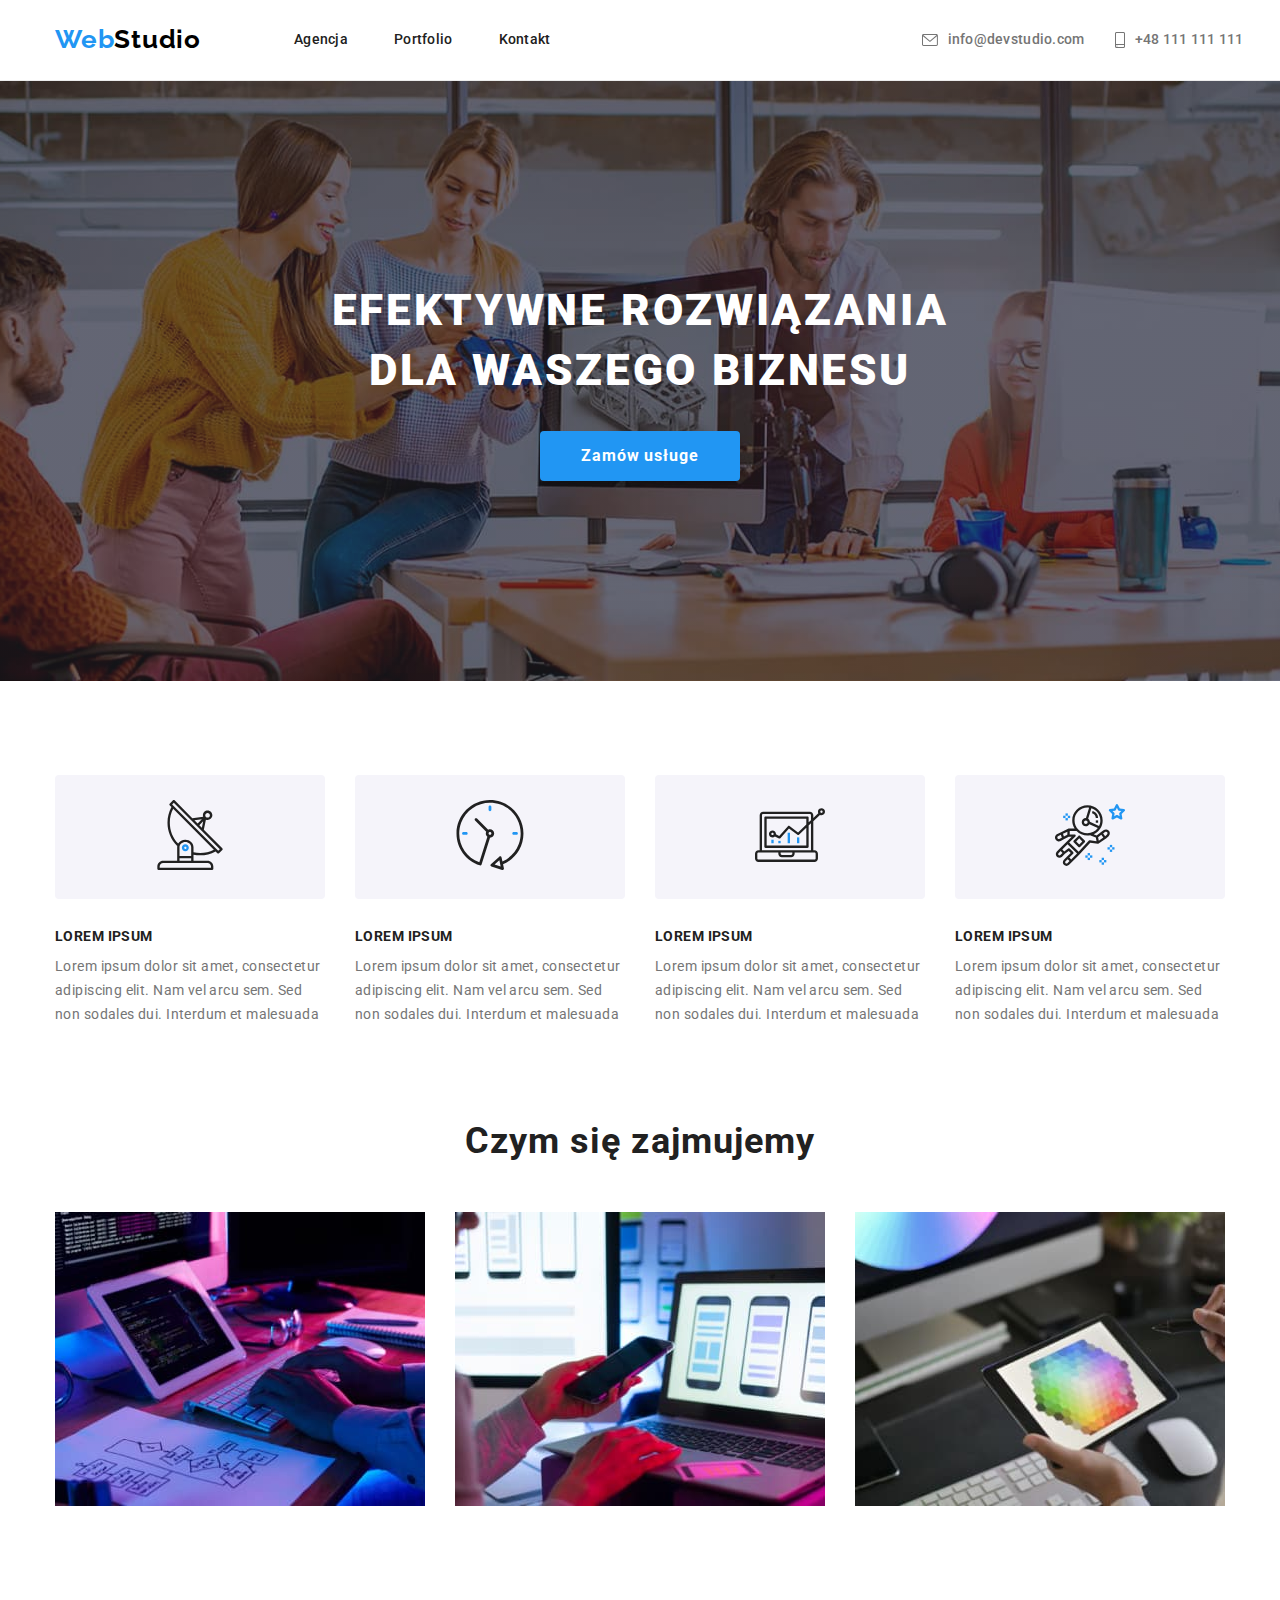
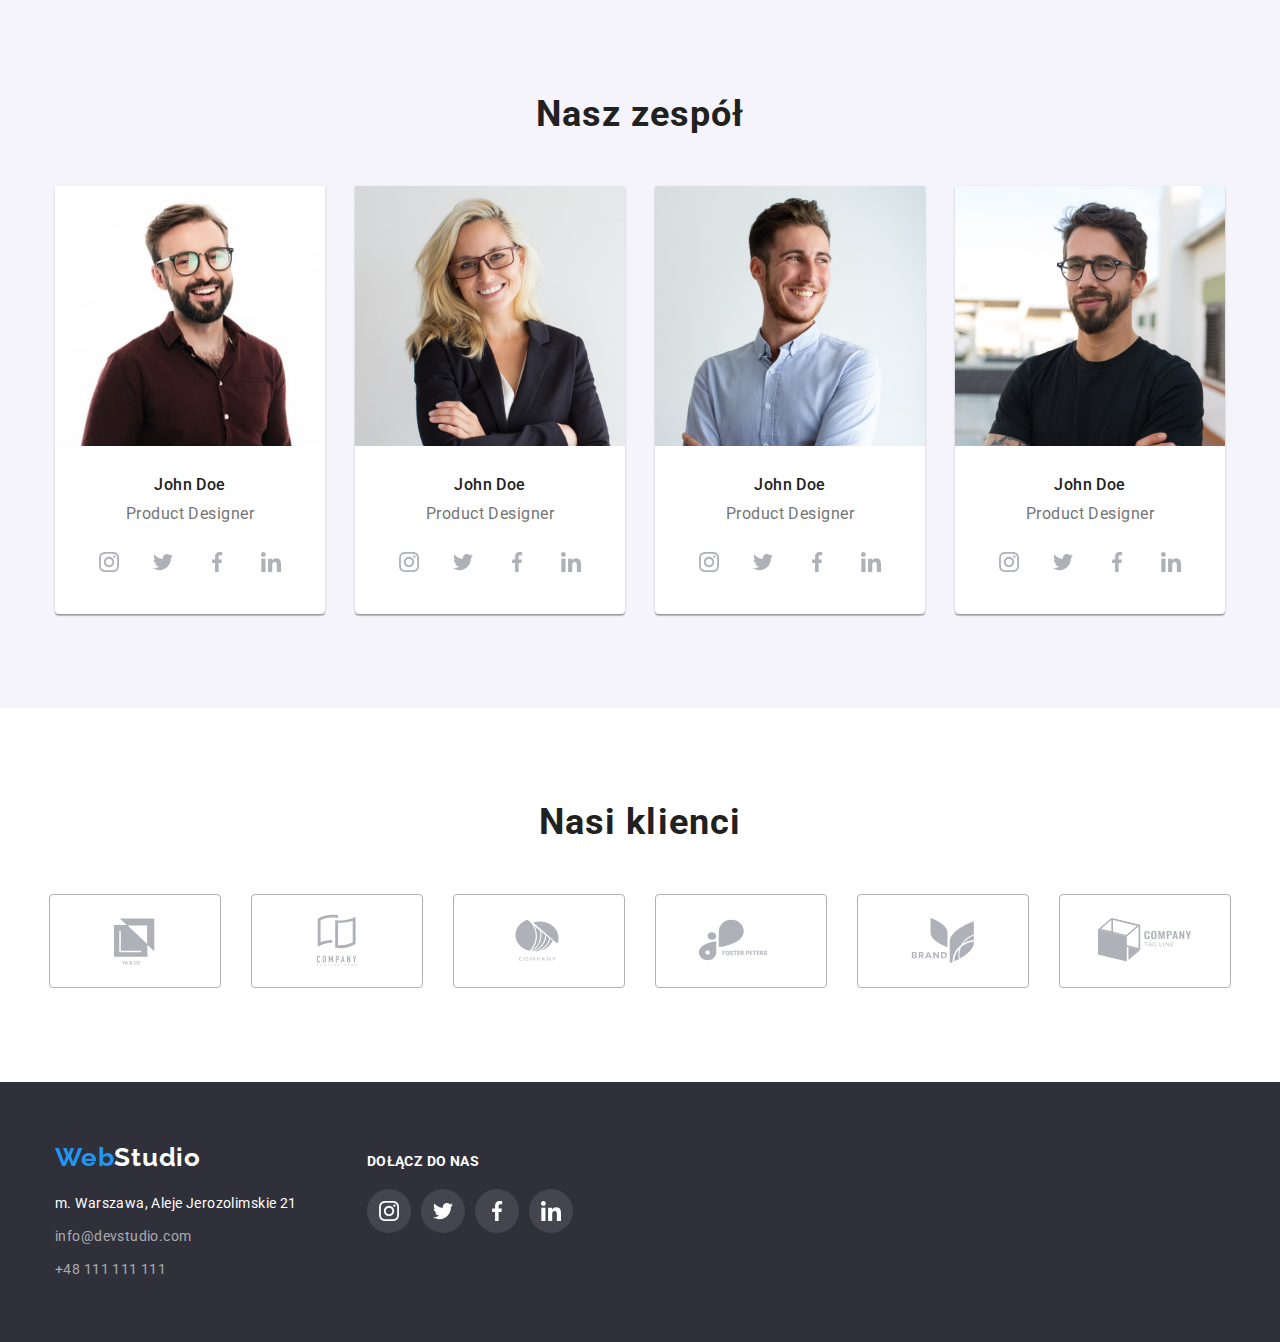
==== index.html @ 6db6be12 "fx" ====
<!DOCTYPE html>
<html lang="pl">
    <head>
        <meta charset="UTF-8" />
        <meta http-equiv="X-UA-Compatible" content="IE=edge" />
        <meta name="viewport" content="width=device-width, initial-scale=1.0" />
        <title>Studio</title>
        <link rel="preconnect" href="https://fonts.googleapis.com" />
        <link rel="preconnect" href="https://fonts.gstatic.com" crossorigin />
        <link
            href="https://fonts.googleapis.com/css2?family=Raleway:wght@700&family=Roboto:wght@400;500;700;900&display=swap"
            rel="stylesheet"
        />
        <link rel="stylesheet" href="./css/style.css" />
    </head>
    <body>
        <!-- HEADER -->
        <header class="header">
            <div class="container header-container">
                <!-- HEADER LOGO -->
                <a href="./index.html" class="header-logo"
                    >Web<span class="header-logo-span">Studio</span></a
                >
                <!-- HEADER NAV -->
                <nav class="header-nav">
                    <a href="./index.html" class="header-nav-item">Agencja</a>
                    <a href="./portfolio.html" class="header-nav-item">Portfolio</a>
                    <a href="#" class="header-nav-item">Kontakt</a>
                </nav>
                <!-- HEADER CONTACT -->
                <div class="header-contact">
                    <a href="mailto:info@devstudio.com" class="header-contact-link"
                        ><svg width="16" height="12">
                            <use href="./images/icons.svg#icon-envelope"></use>
                        </svg>
                        info@devstudio.com</a
                    >
                    <a href="tel:+48111111111" class="header-contact-link"
                        ><svg width="10" height="16">
                            <use href="./images/icons.svg#icon-smartphone"></use>
                        </svg>
                        +48&nbsp;111&nbsp;111&nbsp;111</a
                    >
                </div>
            </div>
        </header>
        <!-- STUDIO -->
        <main class="studio">
            <!-- SOLUTION -->
            <section class="studio-solution">
                <div class="container studio-solution-cointainer">
                    <h1 class="studio-solution-title">EFEKTYWNE ROZWIĄZANIA DLA WASZEGO BIZNESU</h1>
                    <button type="button" class="studio-solution-btn">Zamów usługe</button>
                </div>
            </section>
            <!-- ADVENTAGES -->
            <section class="studio-adventages section">
                <div class="container adventages-container">
                    <div class="studio-adventages-item">
                        <div class="studio-adventages-item-img">
                            <svg width="70" height="70">
                                <use href="./images/icons.svg#icon-antenna"></use>
                            </svg>
                        </div>
                        <h3 class="studio-adventages-item-title">LOREM IPSUM</h3>
                        <p class="studio-adventages-item-description">
                            Lorem ipsum dolor sit amet, consectetur adipiscing elit. Nam vel arcu
                            sem. Sed non sodales dui. Interdum et malesuada
                        </p>
                    </div>
                    <div class="studio-adventages-item">
                        <div class="studio-adventages-item-img">
                            <svg width="70" height="70">
                                <use href="./images/icons.svg#icon-clock"></use>
                            </svg>
                        </div>
                        <h3 class="studio-adventages-item-title">LOREM IPSUM</h3>
                        <p class="studio-adventages-item-description">
                            Lorem ipsum dolor sit amet, consectetur adipiscing elit. Nam vel arcu
                            sem. Sed non sodales dui. Interdum et malesuada
                        </p>
                    </div>
                    <div class="studio-adventages-item">
                        <div class="studio-adventages-item-img">
                            <svg width="70" height="70">
                                <use href="./images/icons.svg#icon-diagram"></use>
                            </svg>
                        </div>
                        <h3 class="studio-adventages-item-title">LOREM IPSUM</h3>
                        <p class="studio-adventages-item-description">
                            Lorem ipsum dolor sit amet, consectetur adipiscing elit. Nam vel arcu
                            sem. Sed non sodales dui. Interdum et malesuada
                        </p>
                    </div>
                    <div class="studio-adventages-item">
                        <div class="studio-adventages-item-img">
                            <svg width="70" height="70">
                                <use href="./images/icons.svg#icon-astronaut"></use>
                            </svg>
                        </div>
                        <h3 class="studio-adventages-item-title">LOREM IPSUM</h3>
                        <p class="studio-adventages-item-description">
                            Lorem ipsum dolor sit amet, consectetur adipiscing elit. Nam vel arcu
                            sem. Sed non sodales dui. Interdum et malesuada
                        </p>
                    </div>
                </div>
            </section>
            <!-- JOB -->
            <section class="studio-job section">
                <div class="container">
                    <h2 class="studio-job-title">Czym się zajmujemy</h2>
                    <div class="studio-job-container">
                        <img
                            src="./images/main_page/what_we_do/what_we_do_1.jpg"
                            alt="#"
                            width="370"
                            height="294"
                        />
                        <img
                            src="./images/main_page/what_we_do/what_we_do_2.jpg"
                            alt="#"
                            width="370"
                            height="294"
                        />
                        <img
                            src="./images/main_page/what_we_do/what_we_do_3.jpg"
                            alt="#"
                            width="370"
                            height="294"
                        />
                    </div>
                </div>
            </section>
            <!-- TEAM -->
            <section class="studio-team section">
                <div class="container">
                    <h2 class="studio-team-title">Nasz zespół</h2>
                    <div class="studio-team-box">
                        <figure class="studio-team-box-img">
                            <img
                                src="./images/main_page/our_squad/product_designer.jpg"
                                alt="#"
                                width="270"
                                height="260"
                            />
                            <figcaption class="studio-team-box-img-figcaption">
                                <h3 class="studio-team-box-img-title">John Doe</h3>
                                <p class="studio-team-box-img-description">Product Designer</p>
                                <div class="studio-team-box-img-container">
                                    <a href="#" class="studio-team-box-img-container-svg">
                                        <svg width="20" height="20">
                                            <use href="./images/icons.svg#icon-instagram"></use>
                                        </svg> </a
                                    ><a href="#" class="studio-team-box-img-container-svg">
                                        <svg width="20" height="20">
                                            <use href="./images/icons.svg#icon-twitter"></use>
                                        </svg> </a
                                    ><a href="#" class="studio-team-box-img-container-svg">
                                        <svg width="20" height="20">
                                            <use href="./images/icons.svg#icon-facebook"></use>
                                        </svg> </a
                                    ><a href="#" class="studio-team-box-img-container-svg">
                                        <svg width="20" height="20">
                                            <use href="./images/icons.svg#icon-linkedin"></use>
                                        </svg>
                                    </a>
                                </div>
                            </figcaption>
                        </figure>
                        <figure class="studio-team-box-img">
                            <img
                                src="./images/main_page/our_squad/frontend_developer.jpg"
                                alt="#"
                                width="270"
                                height="260"
                            />
                            <figcaption class="studio-team-box-img-figcaption">
                                <h3 class="studio-team-box-img-title">John Doe</h3>
                                <p class="studio-team-box-img-description">Product Designer</p>
                                <div class="studio-team-box-img-container">
                                    <a href="#" class="studio-team-box-img-container-svg">
                                        <svg width="20" height="20">
                                            <use href="./images/icons.svg#icon-instagram"></use>
                                        </svg> </a
                                    ><a href="#" class="studio-team-box-img-container-svg">
                                        <svg width="20" height="20">
                                            <use href="./images/icons.svg#icon-twitter"></use>
                                        </svg> </a
                                    ><a href="#" class="studio-team-box-img-container-svg">
                                        <svg width="20" height="20">
                                            <use href="./images/icons.svg#icon-facebook"></use>
                                        </svg> </a
                                    ><a href="#" class="studio-team-box-img-container-svg">
                                        <svg width="20" height="20">
                                            <use href="./images/icons.svg#icon-linkedin"></use>
                                        </svg>
                                    </a>
                                </div>
                            </figcaption>
                        </figure>
                        <figure class="studio-team-box-img">
                            <img
                                src="./images/main_page/our_squad/marketer.jpg"
                                alt="#"
                                width="270"
                                height="260"
                            />
                            <figcaption class="studio-team-box-img-figcaption">
                                <h3 class="studio-team-box-img-title">John Doe</h3>
                                <p class="studio-team-box-img-description">Product Designer</p>
                                <div class="studio-team-box-img-container">
                                    <a href="#" class="studio-team-box-img-container-svg">
                                        <svg width="20" height="20">
                                            <use href="./images/icons.svg#icon-instagram"></use>
                                        </svg> </a
                                    ><a href="#" class="studio-team-box-img-container-svg">
                                        <svg width="20" height="20">
                                            <use href="./images/icons.svg#icon-twitter"></use>
                                        </svg> </a
                                    ><a href="#" class="studio-team-box-img-container-svg">
                                        <svg width="20" height="20">
                                            <use href="./images/icons.svg#icon-facebook"></use>
                                        </svg> </a
                                    ><a href="#" class="studio-team-box-img-container-svg">
                                        <svg width="20" height="20">
                                            <use href="./images/icons.svg#icon-linkedin"></use>
                                        </svg>
                                    </a>
                                </div>
                            </figcaption>
                        </figure>
                        <figure class="studio-team-box-img">
                            <img
                                src="./images/main_page/our_squad/ui_designer.jpg"
                                alt="#"
                                width="270"
                                height="260"
                            />
                            <figcaption class="studio-team-box-img-figcaption">
                                <h3 class="studio-team-box-img-title">John Doe</h3>
                                <p class="studio-team-box-img-description">Product Designer</p>
                                <div class="studio-team-box-img-container">
                                    <a href="#" class="studio-team-box-img-container-svg">
                                        <svg width="20" height="20">
                                            <use href="./images/icons.svg#icon-instagram"></use>
                                        </svg> </a
                                    ><a href="#" class="studio-team-box-img-container-svg">
                                        <svg width="20" height="20">
                                            <use href="./images/icons.svg#icon-twitter"></use>
                                        </svg> </a
                                    ><a href="#" class="studio-team-box-img-container-svg">
                                        <svg width="20" height="20">
                                            <use href="./images/icons.svg#icon-facebook"></use>
                                        </svg> </a
                                    ><a href="#" class="studio-team-box-img-container-svg">
                                        <svg width="20" height="20">
                                            <use href="./images/icons.svg#icon-linkedin"></use>
                                        </svg>
                                    </a>
                                </div>
                            </figcaption>
                        </figure>
                    </div>
                </div>
            </section>
            <!-- CLIENTS -->
            <section class="studio-clients section">
                <div class="container">
                    <h2 class="studio-clients-title">Nasi klienci</h2>
                    <div class="studio-clients-box">
                        <a href="#" class="studio-clients-box-img">
                            <svg width="106" height="60">
                                <use href="./images/icons.svg#icon-company_yaco"></use>
                            </svg>
                        </a>
                        <a href="#" class="studio-clients-box-img">
                            <svg width="106" height="60">
                                <use href="./images/icons.svg#icon-company_tagline_here"></use>
                            </svg>
                        </a>
                        <a href="#" class="studio-clients-box-img">
                            <svg width="106" height="60">
                                <use href="./images/icons.svg#icon-company_noname"></use>
                            </svg>
                        </a>
                        <a href="#" class="studio-clients-box-img">
                            <svg width="106" height="60">
                                <use href="./images/icons.svg#icon-company_forster_peters"></use>
                            </svg>
                        </a>
                        <a href="#" class="studio-clients-box-img">
                            <svg width="106" height="60">
                                <use href="./images/icons.svg#icon-company_brand"></use>
                            </svg>
                        </a>
                        <a href="#" class="studio-clients-box-img">
                            <svg width="106" height="60">
                                <use href="./images/icons.svg#icon-company_tag_line"></use>
                            </svg>
                        </a>
                    </div>
                </div>
            </section>
        </main>
        <!-- FOOTER -->
        <footer class="footer">
            <div class="container footer-box">
                <div class="footer-container">
                    <!-- FOOTER LOGO-->
                    <a href="./index.html" class="footer-logo"
                        >Web<span class="footer-logo-span">Studio</span></a
                    >
                    <!-- FOOTER ADDRESS -->
                    <address class="footer-address">
                        <p>m. Warszawa, Aleje Jerozolimskie 21</p>
                        <a href="mailto:info@devstudio.com" class="footer-addres-link"
                            >info@devstudio.com</a
                        >
                        <a href="tel:+48111111111" class="footer-addres-link">+48 111 111 111</a>
                    </address>
                </div>
                <div class="footer-social">
                    <p class="footer-social-title">Dołącz do nas</p>
                    <div class="footer-social-box">
                        <a href="#" class="footer-social-box-img">
                            <svg width="20" height="20">
                                <use href="./images/icons.svg#icon-instagram"></use>
                            </svg>
                        </a>
                        <a href="#" class="footer-social-box-img">
                            <svg width="20" height="20">
                                <use href="./images/icons.svg#icon-twitter"></use>
                            </svg>
                        </a>
                        <a href="#" class="footer-social-box-img">
                            <svg width="20" height="20">
                                <use href="./images/icons.svg#icon-facebook"></use>
                            </svg>
                        </a>
                        <a href="#" class="footer-social-box-img">
                            <svg width="20" height="20">
                                <use href="./images/icons.svg#icon-linkedin"></use>
                            </svg>
                        </a>
                    </div>
                </div>
            </div>
        </footer>
    </body>
</html>
---- css/style.css ----
/* ROOTED */
:root {
    --color-text-main: #212121;
    --color-hover: #2196f3;
    --color-text-main-light: #ffffff;
    --color-text-main-grey: #757575;
    --color-text-main-black: #000000;
    --color-background-section-solution: #2f303a;
    --color-text-main-light-op: rgba(255, 255, 255, 0.6);
    --color-line-header-bottom: #ececec;
    --color-beckground-section-team: #f5f4fa;
    --color-line-projects-figcaption: #eeeeee;
    --color-background-section-solution-op: rgba(47, 48, 58, 0.4);
    --color-icon-social: #afb1b8;
    --color-background-icon-footer: rgba(255, 255, 255, 0.1);
}

/* GLOBAL STYLES */
* {
    margin: 0;
    padding: 0;
    box-sizing: border-box;
}

img {
    display: block;
}

a {
    text-decoration: none;
}

body {
    font-family: 'Roboto', sans-serif;
    color: var(--color-text-main);
    box-sizing: border-box;
}

button {
    cursor: pointer;
}

/* CONTAINER */
.container {
    max-width: 1200px;
    margin: 0 auto;
    padding: 0 15px;
}
/* SECTION */
.section {
    padding-top: 94px;
    padding-bottom: 94px;
}

/* HEADER */
.header {
    border-bottom: 1px solid var(--color-line-header-bottom);
}
.header-container {
    display: flex;
    align-items: center;
    padding-top: 24px;
    padding-bottom: 25px;
}

.header-logo {
    font-family: 'Raleway';
    font-weight: 700;
    font-size: 26px;
    line-height: 1.2;
    letter-spacing: 0.03em;
    color: var(--color-hover);
    margin-right: 93px;
}
.header-logo-span {
    color: var(--color-text-main-black);
}
.header-nav {
    display: flex;
    align-items: center;
    gap: 46px;
    margin-right: 371px;
    /* padding-top: 32px;
    padding-bottom: 32px; */
}
.header-nav-item {
    font-weight: 500;
    font-size: 14px;
    line-height: 1.14;
    letter-spacing: 0.02em;
    color: var(--color-text-main);
}
.header-nav-item:is(:hover, :focus) {
    color: var(--color-hover);
}
.header-contact {
    display: flex;
    gap: 30px;
}
.header-contact-link {
    font-weight: 500;
    font-size: 14px;
    line-height: 1.14;
    letter-spacing: 0.02em;
    color: var(--color-text-main-grey);
    display: flex;
    justify-content: center;
    align-items: center;
    gap: 10px;
    fill: var(--color-text-main-grey);
}
.header-contact-link:is(:hover, :focus) {
    color: var(--color-hover);
    fill: var(--color-hover);
}

/* FOOTER */
.footer {
    background-color: var(--color-background-section-solution);
}
.footer-box {
    display: flex;
}
.footer-container {
    display: flex;
    padding-top: 60px;
    padding-bottom: 60px;
    flex-direction: column;
    gap: 20px;
}
/* FOOTER LOGO */
.footer-logo {
    font-family: 'Raleway';
    font-weight: 700;
    font-size: 26px;
    line-height: 1.19;
    letter-spacing: 0.03em;
    color: var(--color-hover);
    width: fit-content;
}
.footer-logo-span {
    color: var(--color-text-main-light);
}

/* FOOTER ADDRESS */
.footer-address {
    font-size: 14px;
    line-height: 1.71;
    letter-spacing: 0.03em;
    color: var(--color-text-main-light);
    font-style: normal;
    display: flex;
    flex-direction: column;
    width: fit-content;
    gap: 9px;
}
.footer-addres-link {
    color: var(--color-text-main-light-op);
    width: fit-content;
}
.footer-addres-link:is(:hover, :focus) {
    color: var(--color-hover);
}
/* FOOTER SOCIAL */
.footer-social {
    padding-top: 72px;
    padding-bottom: 100px;
    margin-left: 70px;
}

.footer-social-title {
    font-weight: 700;
    font-size: 14px;
    line-height: 1.14;
    letter-spacing: 0.03em;
    text-transform: uppercase;
    color: var(--color-text-main-light);
    margin-bottom: 20px;
}
.footer-social-box {
    display: flex;
    justify-content: center;
    align-items: center;
    gap: 10px;
}
.footer-social-box-img {
    fill: var(--color-text-main-light);
    padding: 12px;
    border-radius: 50%;
    background-color: var(--color-background-icon-footer);
    display: flex;
    justify-content: center;
    align-items: center;
}
.footer-social-box-img:is(:hover, :focus) {
    background-color: var(--color-hover);
}
/* STUDIO */

/* SOLUTION */
.studio-solution {
    background-image: linear-gradient(
            var(--color-background-section-solution-op),
            var(--color-background-section-solution-op)
        ),
        url(../images/main_page/solution/background_photo_section_solution.jpg);
    background-repeat: no-repeat;
    background-position: 50% 50%;
    background-color: var(--color-background-section-solution);
}
.studio-solution-cointainer {
    display: flex;
    flex-direction: column;
    justify-content: center;
    align-items: center;
    gap: 30px;
    padding-bottom: 200px;
    padding-top: 200px;
}
.studio-solution-title {
    font-weight: 900;
    font-size: 44px;
    line-height: 1.36;
    text-align: center;
    letter-spacing: 0.06em;
    text-transform: uppercase;
    color: var(--color-text-main-light);
    max-width: 696px;
}
.studio-solution-btn {
    font-family: 'Roboto';
    font-weight: 700;
    font-size: 16px;
    line-height: 1.87;
    letter-spacing: 0.06em;
    color: var(--color-text-main-light);
    background: var(--color-hover);
    box-shadow: 0px 4px 4px rgba(0, 0, 0, 0.15);
    border-radius: 4px;
    border-style: none;
    padding: 10px 41px;
}

/* ADVENTAGES */
.adventages-container {
    display: flex;
    justify-content: center;
    align-items: center;
    gap: 30px;
}
.studio-adventages-item-img {
    background-color: var(--color-beckground-section-team);
    padding: 25px 100px;
    border-radius: 4px;
    margin-bottom: 30px;
}
.studio-adventages-item-title {
    font-weight: 700;
    font-size: 14px;
    line-height: 1.14;
    letter-spacing: 0.03em;
    text-transform: uppercase;
    margin-bottom: 10px;
}
.studio-adventages-item-description {
    font-size: 14px;
    line-height: 1.71;
    letter-spacing: 0.03em;
    color: var(--color-text-main-grey);
}

/* JOB */
.studio-job {
    padding-top: 0px;
}
.studio-job-title {
    font-weight: 700;
    font-size: 36px;
    line-height: 1.16;
    text-align: center;
    letter-spacing: 0.03em;
    margin-bottom: 50px;
}
.studio-job-container {
    display: flex;
    justify-content: center;
    align-items: center;
    gap: 30px;
}

/* TEAM */
.studio-team {
    background: var(--color-beckground-section-team);
}
.studio-team-title {
    font-weight: 700;
    font-size: 36px;
    line-height: 1.16;
    text-align: center;
    letter-spacing: 0.03em;
    margin-bottom: 50px;
}
.studio-team-box {
    display: flex;
    justify-content: center;
    align-items: center;
    gap: 30px;
}
.studio-team-box-img {
    box-shadow: 0px 1px 3px rgba(0, 0, 0, 0.12), 0px 1px 1px rgba(0, 0, 0, 0.14),
        0px 2px 1px rgba(0, 0, 0, 0.2);
    border-radius: 0px 0px 4px 4px;
    background-color: var(--color-text-main-light);
}
.studio-team-box-img-figcaption {
    padding-top: 30px;
    padding-bottom: 30px;
}
.studio-team-box-img-title {
    font-weight: 500;
    font-size: 16px;
    line-height: 1.18;
    text-align: center;
    letter-spacing: 0.03em;
    margin-bottom: 10px;
}
.studio-team-box-img-description {
    font-weight: 400;
    font-size: 16px;
    line-height: 1.18;
    text-align: center;
    letter-spacing: 0.03em;
    color: var(--color-text-main-grey);
    margin-bottom: 16px;
}
.studio-team-box-img-container {
    display: flex;
    justify-content: center;
    align-items: center;
    gap: 10px;
}
.studio-team-box-img-container-svg {
    display: flex;
    justify-content: center;
    align-items: center;
    padding: 12px;
    border-radius: 50%;
    fill: var(--color-icon-social);
}
.studio-team-box-img-container-svg:is(:hover, :focus) {
    fill: var(--color-text-main-light);
    background-color: var(--color-hover);
}

/* CLIENTS */
.studio-clients-title {
    font-weight: 700;
    font-size: 36px;
    line-height: 1.16;
    text-align: center;
    letter-spacing: 0.03em;
    margin-bottom: 50px;
}
.studio-clients-box {
    display: flex;
    justify-content: center;
    align-items: center;
    gap: 30px;
}
.studio-clients-box-img {
    display: flex;
    justify-content: center;
    align-items: center;
    border: 1px solid var(--color-icon-social);
    border-radius: 4px;
    padding: 16px 32px;
    fill: var(--color-icon-social);
}
.studio-clients-box-img:is(:hover, :focus) {
    fill: var(--color-hover);
    border: 1px solid var(--color-hover);
}
/* PORTFOLIO */
.portfolio-filter {
    display: flex;
    justify-content: center;
    align-items: center;
    gap: 8px;
    margin-bottom: 50px;
}

/* FILTER BUTTONS */
.portfolio-filter-btn {
    font-family: 'Roboto';
    font-weight: 500;
    font-size: 16px;
    line-height: 1.62;
    text-align: center;
    letter-spacing: 0.03em;
    border-radius: 4px;
    border-style: none;
    padding: 6px 22px;
    color: var(--color-text-main);
    background: var(--color-beckground-section-team);
}
.portfolio-filter-btn:is(:hover, :focus) {
    color: var(--color-text-main-light);
    background: var(--color-hover);
    box-shadow: 0px 3px 1px rgba(0, 0, 0, 0.1), 0px 1px 2px rgba(0, 0, 0, 0.08),
        0px 2px 2px rgba(0, 0, 0, 0.12);
}

/* PROJECTS */
.portfolio-projects {
    display: flex;
    justify-content: center;
    align-items: center;
    flex-wrap: wrap;
    gap: 30px;
}
.portfolio-projects-figure:is(:hover, :focus) {
    cursor: pointer;
    box-shadow: 0px 1px 1px rgba(0, 0, 0, 0.12), 0px 4px 4px rgba(0, 0, 0, 0.06),
        1px 4px 6px rgba(0, 0, 0, 0.16);
}
.portfolio-projects-figure-title {
    font-weight: 700;
    font-size: 18px;
    line-height: 2;
    letter-spacing: 0.06em;
    color: var(--color-text-main);
    margin-bottom: 4px;
}
.portfolio-projects-figure-description {
    font-weight: 400;
    font-size: 16px;
    line-height: 1.87;
    letter-spacing: 0.03em;
    color: var(--color-text-main-grey);
}
.portfolio-projects-figure-figcaption {
    border-right: 1px solid var(--color-line-projects-figcaption);
    border-bottom: 1px solid var(--color-line-projects-figcaption);
    border-left: 1px solid var(--color-line-projects-figcaption);
    padding: 20px 24px;
}
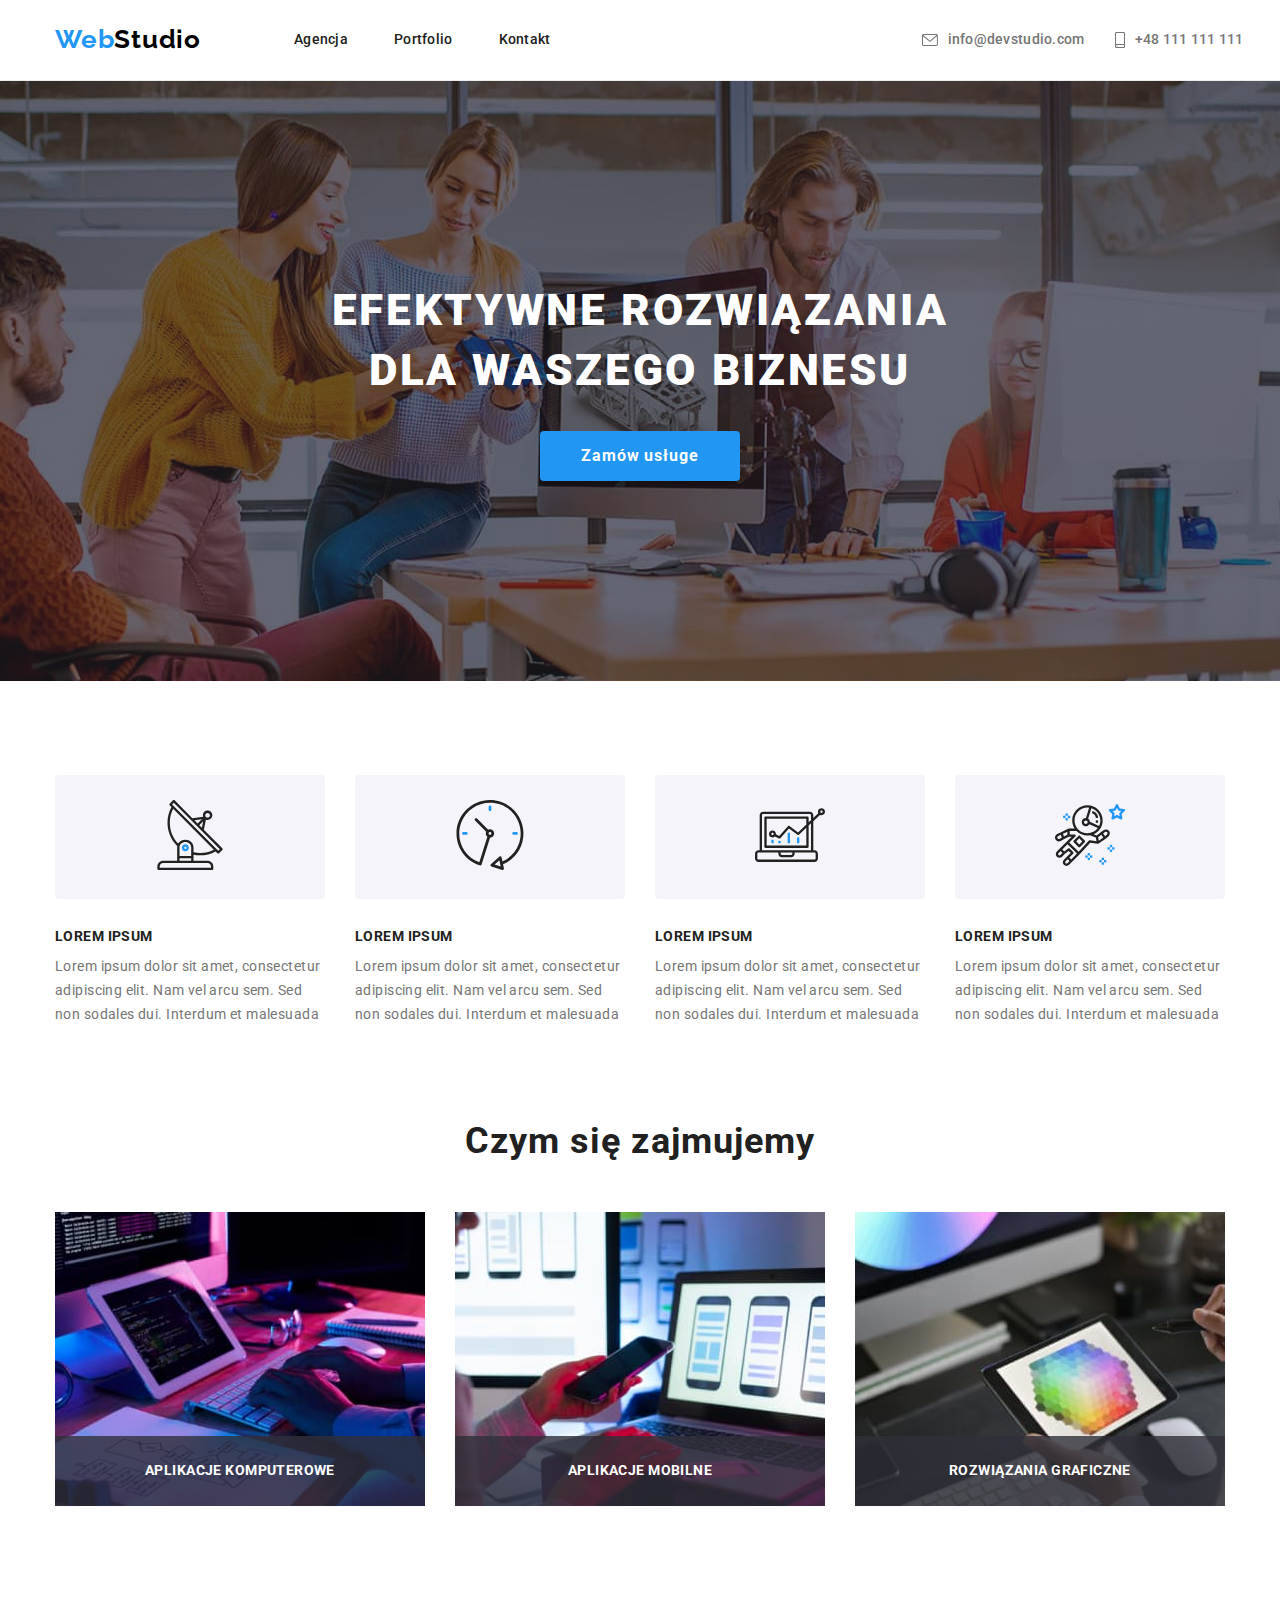
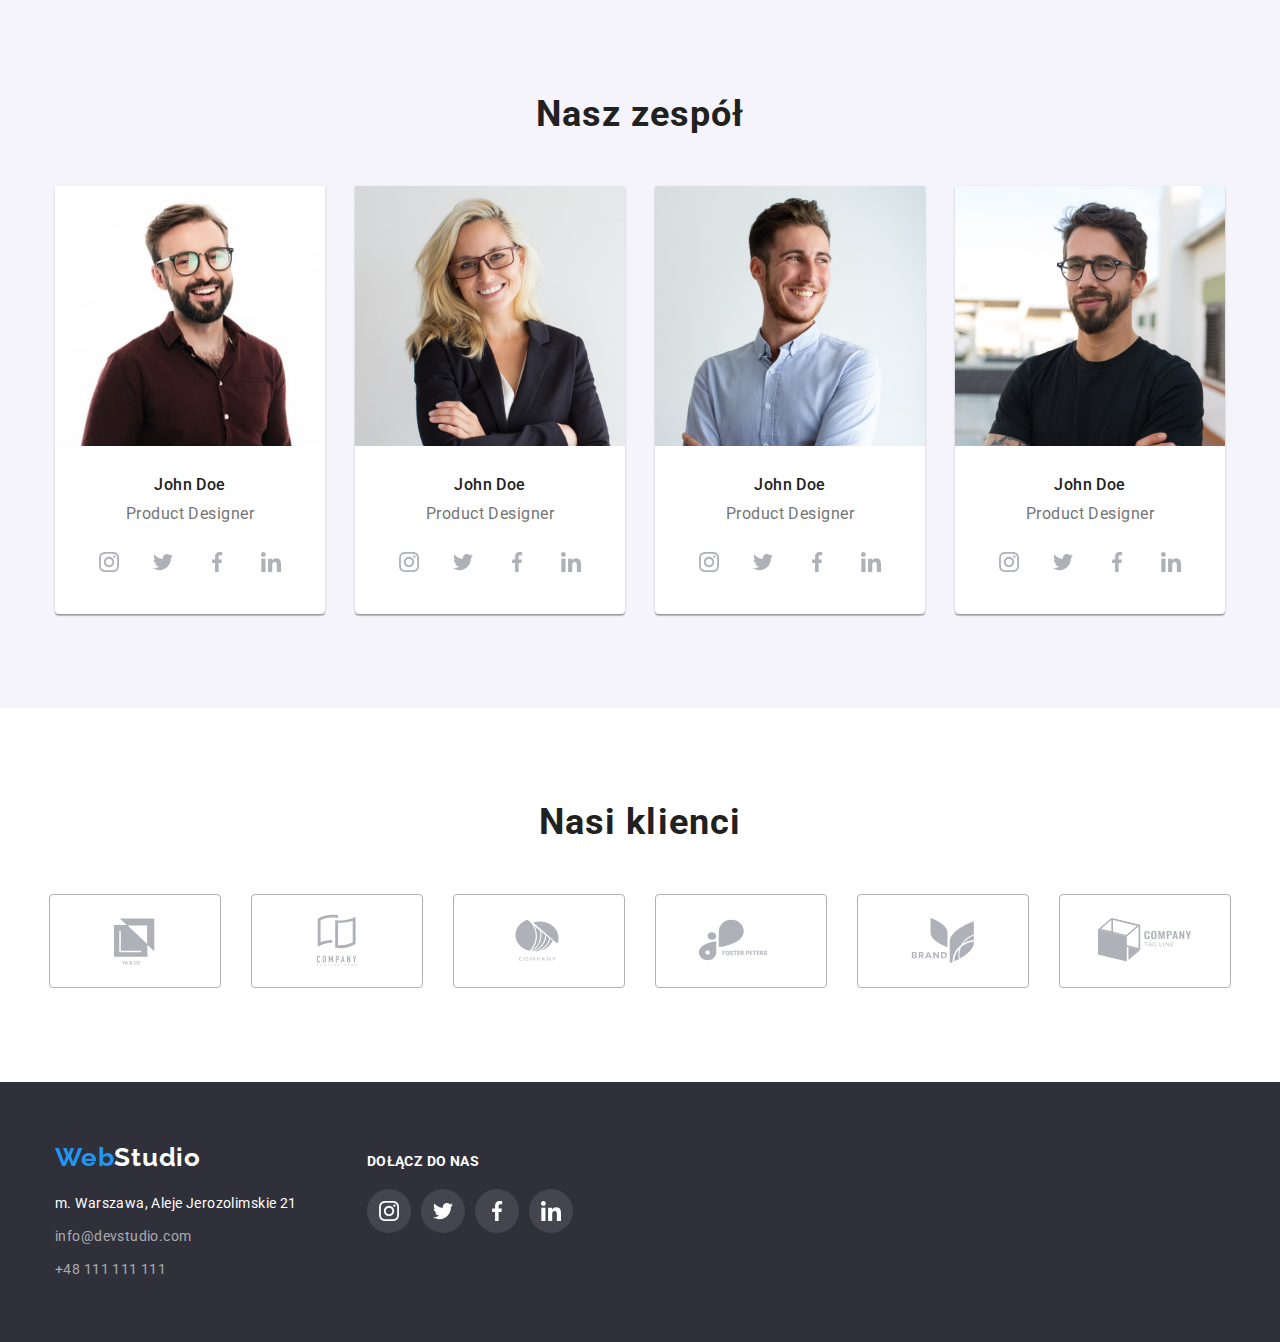
==== commit 8ebc50fd: "add overlays to photos in section job" ====
--- a/index.html
+++ b/index.html
@@ -5,6 +5,13 @@
         <meta http-equiv="X-UA-Compatible" content="IE=edge" />
         <meta name="viewport" content="width=device-width, initial-scale=1.0" />
         <title>Studio</title>
+        <link
+            rel="stylesheet"
+            href="https://cdnjs.cloudflare.com/ajax/libs/modern-normalize/1.1.0/modern-normalize.min.css"
+            integrity="sha512-wpPYUAdjBVSE4KJnH1VR1HeZfpl1ub8YT/NKx4PuQ5NmX2tKuGu6U/JRp5y+Y8XG2tV+wKQpNHVUX03MfMFn9Q=="
+            crossorigin="anonymous"
+            referrerpolicy="no-referrer"
+        />
         <link rel="preconnect" href="https://fonts.googleapis.com" />
         <link rel="preconnect" href="https://fonts.gstatic.com" crossorigin />
         <link
@@ -111,24 +118,33 @@
                 <div class="container">
                     <h2 class="studio-job-title">Czym się zajmujemy</h2>
                     <div class="studio-job-container">
-                        <img
-                            src="./images/main_page/what_we_do/what_we_do_1.jpg"
-                            alt="#"
-                            width="370"
-                            height="294"
-                        />
-                        <img
-                            src="./images/main_page/what_we_do/what_we_do_2.jpg"
-                            alt="#"
-                            width="370"
-                            height="294"
-                        />
-                        <img
-                            src="./images/main_page/what_we_do/what_we_do_3.jpg"
-                            alt="#"
-                            width="370"
-                            height="294"
-                        />
+                        <div class="studio-job-container-img">
+                            <img
+                                src="./images/main_page/what_we_do/what_we_do_1.jpg"
+                                alt="#"
+                                width="370"
+                                height="294"
+                            />
+                            <p class="studio-job-container-img-paragraph">Aplikacje komputerowe</p>
+                        </div>
+                        <div class="studio-job-container-img">
+                            <img
+                                src="./images/main_page/what_we_do/what_we_do_2.jpg"
+                                alt="#"
+                                width="370"
+                                height="294"
+                            />
+                            <p class="studio-job-container-img-paragraph">Aplikacje mobilne</p>
+                        </div>
+                        <div class="studio-job-container-img">
+                            <img
+                                src="./images/main_page/what_we_do/what_we_do_3.jpg"
+                                alt="#"
+                                width="370"
+                                height="294"
+                            />
+                            <p class="studio-job-container-img-paragraph">Rozwiązania graficzne</p>
+                        </div>
                     </div>
                 </div>
             </section>
@@ -347,5 +363,6 @@
                 </div>
             </div>
         </footer>
+        <script src="./js/modal.js"></script>
     </body>
 </html>
--- a/css/style.css
+++ b/css/style.css
@@ -13,6 +13,8 @@
     --color-background-section-solution-op: rgba(47, 48, 58, 0.4);
     --color-icon-social: #afb1b8;
     --color-background-icon-footer: rgba(255, 255, 255, 0.1);
+    --trans-duration-tfunction: 250ms cubic-bezier(0.4, 0, 0.2, 1);
+    --color-background-img-overlay: rgba(47, 48, 58, 0.8);
 }
 
 /* GLOBAL STYLES */
@@ -89,6 +91,7 @@
     line-height: 1.14;
     letter-spacing: 0.02em;
     color: var(--color-text-main);
+    transition: color var(--trans-duration-tfunction);
 }
 .header-nav-item:is(:hover, :focus) {
     color: var(--color-hover);
@@ -108,6 +111,7 @@
     align-items: center;
     gap: 10px;
     fill: var(--color-text-main-grey);
+    transition: color var(--trans-duration-tfunction), fill var(--trans-duration-tfunction);
 }
 .header-contact-link:is(:hover, :focus) {
     color: var(--color-hover);
@@ -157,6 +161,7 @@
 .footer-addres-link {
     color: var(--color-text-main-light-op);
     width: fit-content;
+    transition: color var(--trans-duration-tfunction);
 }
 .footer-addres-link:is(:hover, :focus) {
     color: var(--color-hover);
@@ -191,6 +196,7 @@
     display: flex;
     justify-content: center;
     align-items: center;
+    transition: background-color var(--trans-duration-tfunction);
 }
 .footer-social-box-img:is(:hover, :focus) {
     background-color: var(--color-hover);
@@ -234,7 +240,7 @@
     line-height: 1.87;
     letter-spacing: 0.06em;
     color: var(--color-text-main-light);
-    background: var(--color-hover);
+    background-color: var(--color-hover);
     box-shadow: 0px 4px 4px rgba(0, 0, 0, 0.15);
     border-radius: 4px;
     border-style: none;
@@ -287,6 +293,31 @@
     align-items: center;
     gap: 30px;
 }
+.studio-job-container-img {
+    position: relative;
+    display: flex;
+    justify-content: center;
+}
+.studio-job-container-img-paragraph {
+    font-weight: 700;
+    font-size: 14px;
+    line-height: 1.14;
+    text-align: center;
+    letter-spacing: 0.03em;
+    text-transform: uppercase;
+    color: var(--color-text-main-light);
+    position: absolute;
+    bottom: 0;
+    padding-top: 27px;
+    padding-bottom: 27px;
+    background: var(--color-background-img-overlay);
+    width: 100%;
+    /* top: 0; */
+    /* right: 0;
+    left: 0;
+    bottom: 0; */
+
+}
 
 /* TEAM */
 .studio-team {
@@ -346,6 +377,8 @@
     padding: 12px;
     border-radius: 50%;
     fill: var(--color-icon-social);
+    transition: fill var(--trans-duration-tfunction),
+        background-color var(--trans-duration-tfunction);
 }
 .studio-team-box-img-container-svg:is(:hover, :focus) {
     fill: var(--color-text-main-light);
@@ -375,6 +408,7 @@
     border-radius: 4px;
     padding: 16px 32px;
     fill: var(--color-icon-social);
+    transition: fill var(--trans-duration-tfunction), border var(--trans-duration-tfunction);
 }
 .studio-clients-box-img:is(:hover, :focus) {
     fill: var(--color-hover);
@@ -401,11 +435,13 @@
     border-style: none;
     padding: 6px 22px;
     color: var(--color-text-main);
-    background: var(--color-beckground-section-team);
+    background-color: var(--color-beckground-section-team);
+    transition: color var(--trans-duration-tfunction),
+        background-color var(--trans-duration-tfunction), box-shadow var(--trans-duration-tfunction);
 }
 .portfolio-filter-btn:is(:hover, :focus) {
     color: var(--color-text-main-light);
-    background: var(--color-hover);
+    background-color: var(--color-hover);
     box-shadow: 0px 3px 1px rgba(0, 0, 0, 0.1), 0px 1px 2px rgba(0, 0, 0, 0.08),
         0px 2px 2px rgba(0, 0, 0, 0.12);
 }
@@ -417,6 +453,9 @@
     align-items: center;
     flex-wrap: wrap;
     gap: 30px;
+}
+.portfolio-projects-figure {
+    transition: box-shadow var(--trans-duration-tfunction);
 }
 .portfolio-projects-figure:is(:hover, :focus) {
     cursor: pointer;
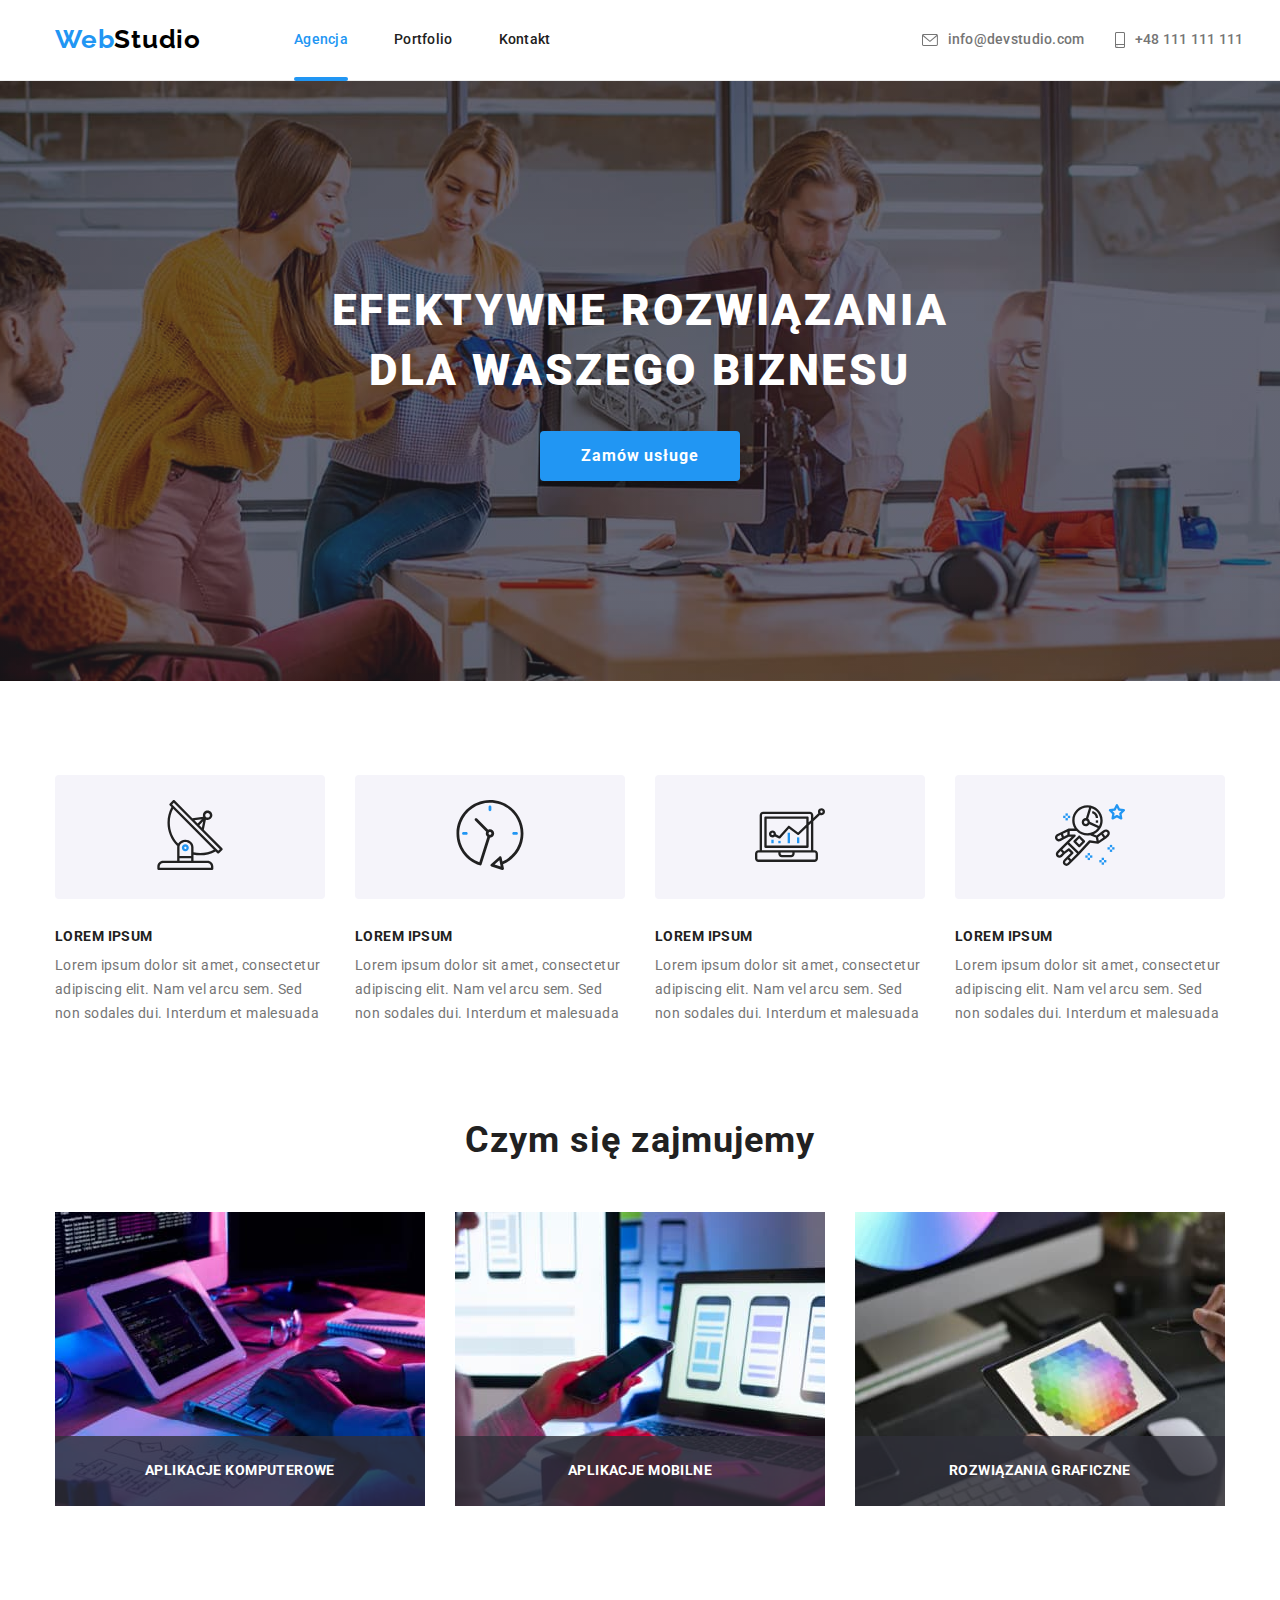
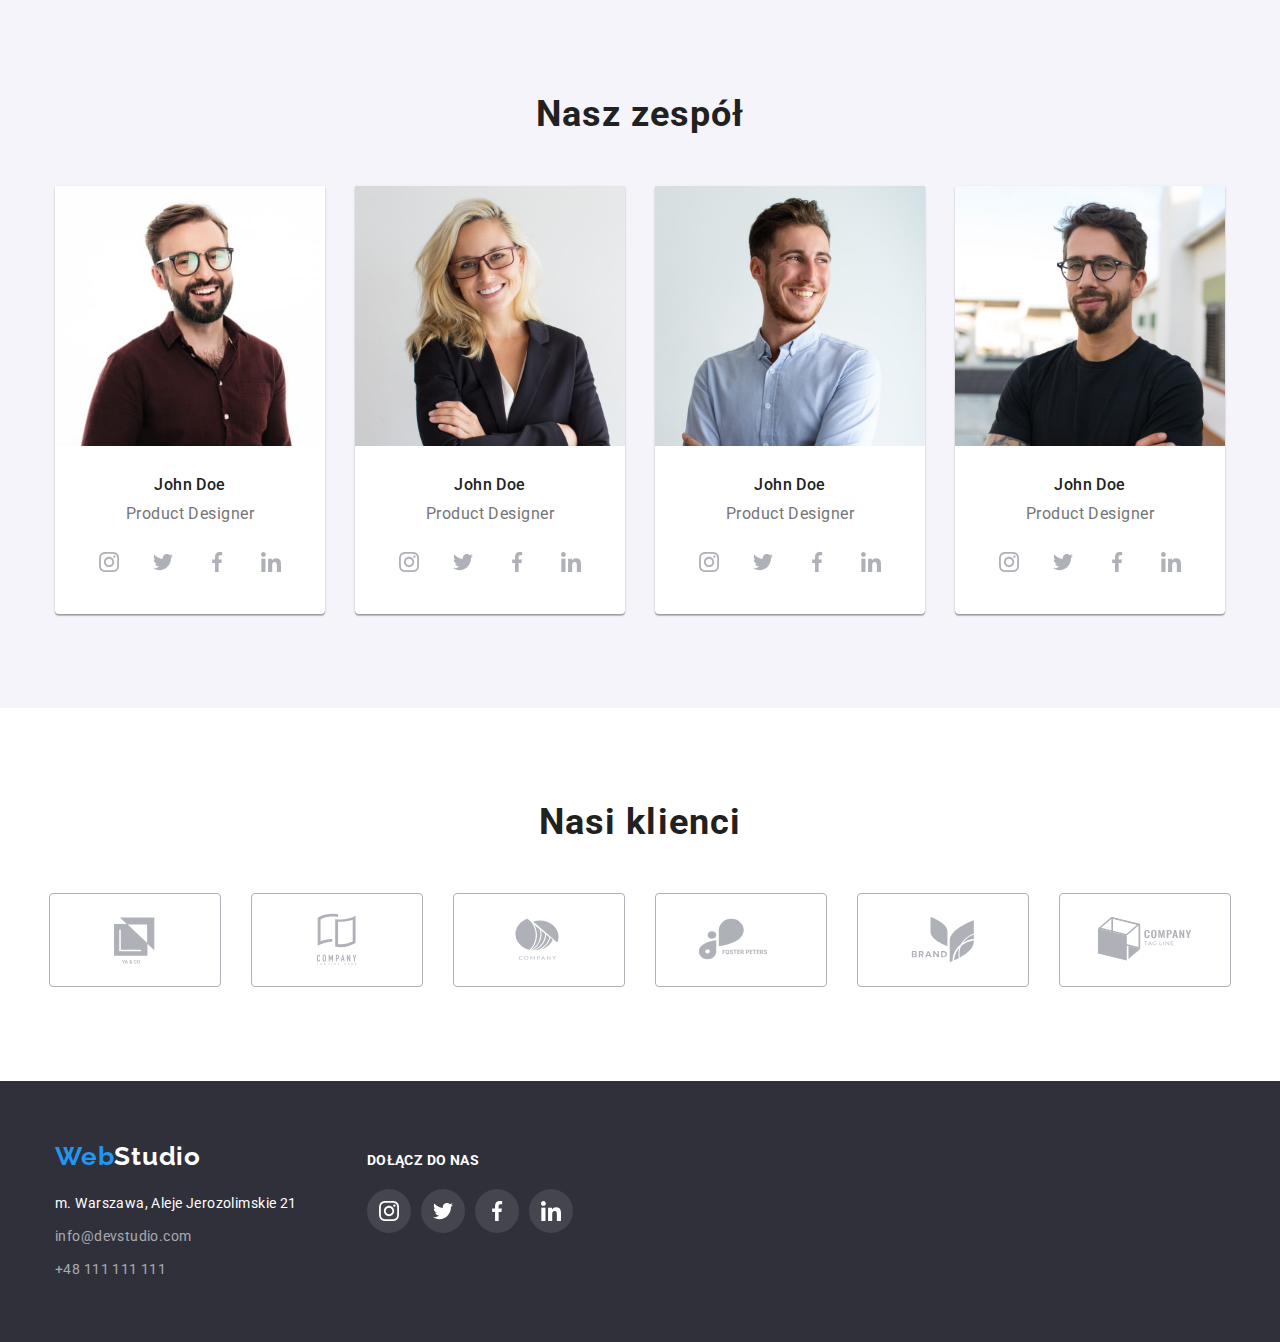
==== commit bba57062: "add underline to active nav item" ====
--- a/index.html
+++ b/index.html
@@ -30,7 +30,7 @@
                 >
                 <!-- HEADER NAV -->
                 <nav class="header-nav">
-                    <a href="./index.html" class="header-nav-item">Agencja</a>
+                    <a href="./index.html" class="header-nav-item-active header-nav-item">Agencja</a>
                     <a href="./portfolio.html" class="header-nav-item">Portfolio</a>
                     <a href="#" class="header-nav-item">Kontakt</a>
                 </nav>
--- a/css/style.css
+++ b/css/style.css
@@ -61,8 +61,8 @@
 .header-container {
     display: flex;
     align-items: center;
-    padding-top: 24px;
-    padding-bottom: 25px;
+    /* padding-top: 24px;
+    padding-bottom: 25px; */
 }
 
 .header-logo {
@@ -82,6 +82,7 @@
     align-items: center;
     gap: 46px;
     margin-right: 371px;
+    /* position: relative; */
     /* padding-top: 32px;
     padding-bottom: 32px; */
 }
@@ -92,9 +93,27 @@
     letter-spacing: 0.02em;
     color: var(--color-text-main);
     transition: color var(--trans-duration-tfunction);
+    position: relative;
+    margin-top: 32px;
+    margin-bottom: 32px;
 }
 .header-nav-item:is(:hover, :focus) {
     color: var(--color-hover);
+}
+.header-nav-item-active {
+    color: var(--color-hover);
+}
+.header-nav-item-active::after {
+    content: '';
+    background-color: var(--color-hover);
+    border-radius: 2px;
+    width: 100%;
+    height: 4px;
+    display: inline-block;
+    position: absolute;
+    bottom: 0;
+    left: 0;
+    transform: translateY(33px);
 }
 .header-contact {
     display: flex;
@@ -316,7 +335,6 @@
     /* right: 0;
     left: 0;
     bottom: 0; */
-
 }
 
 /* TEAM */
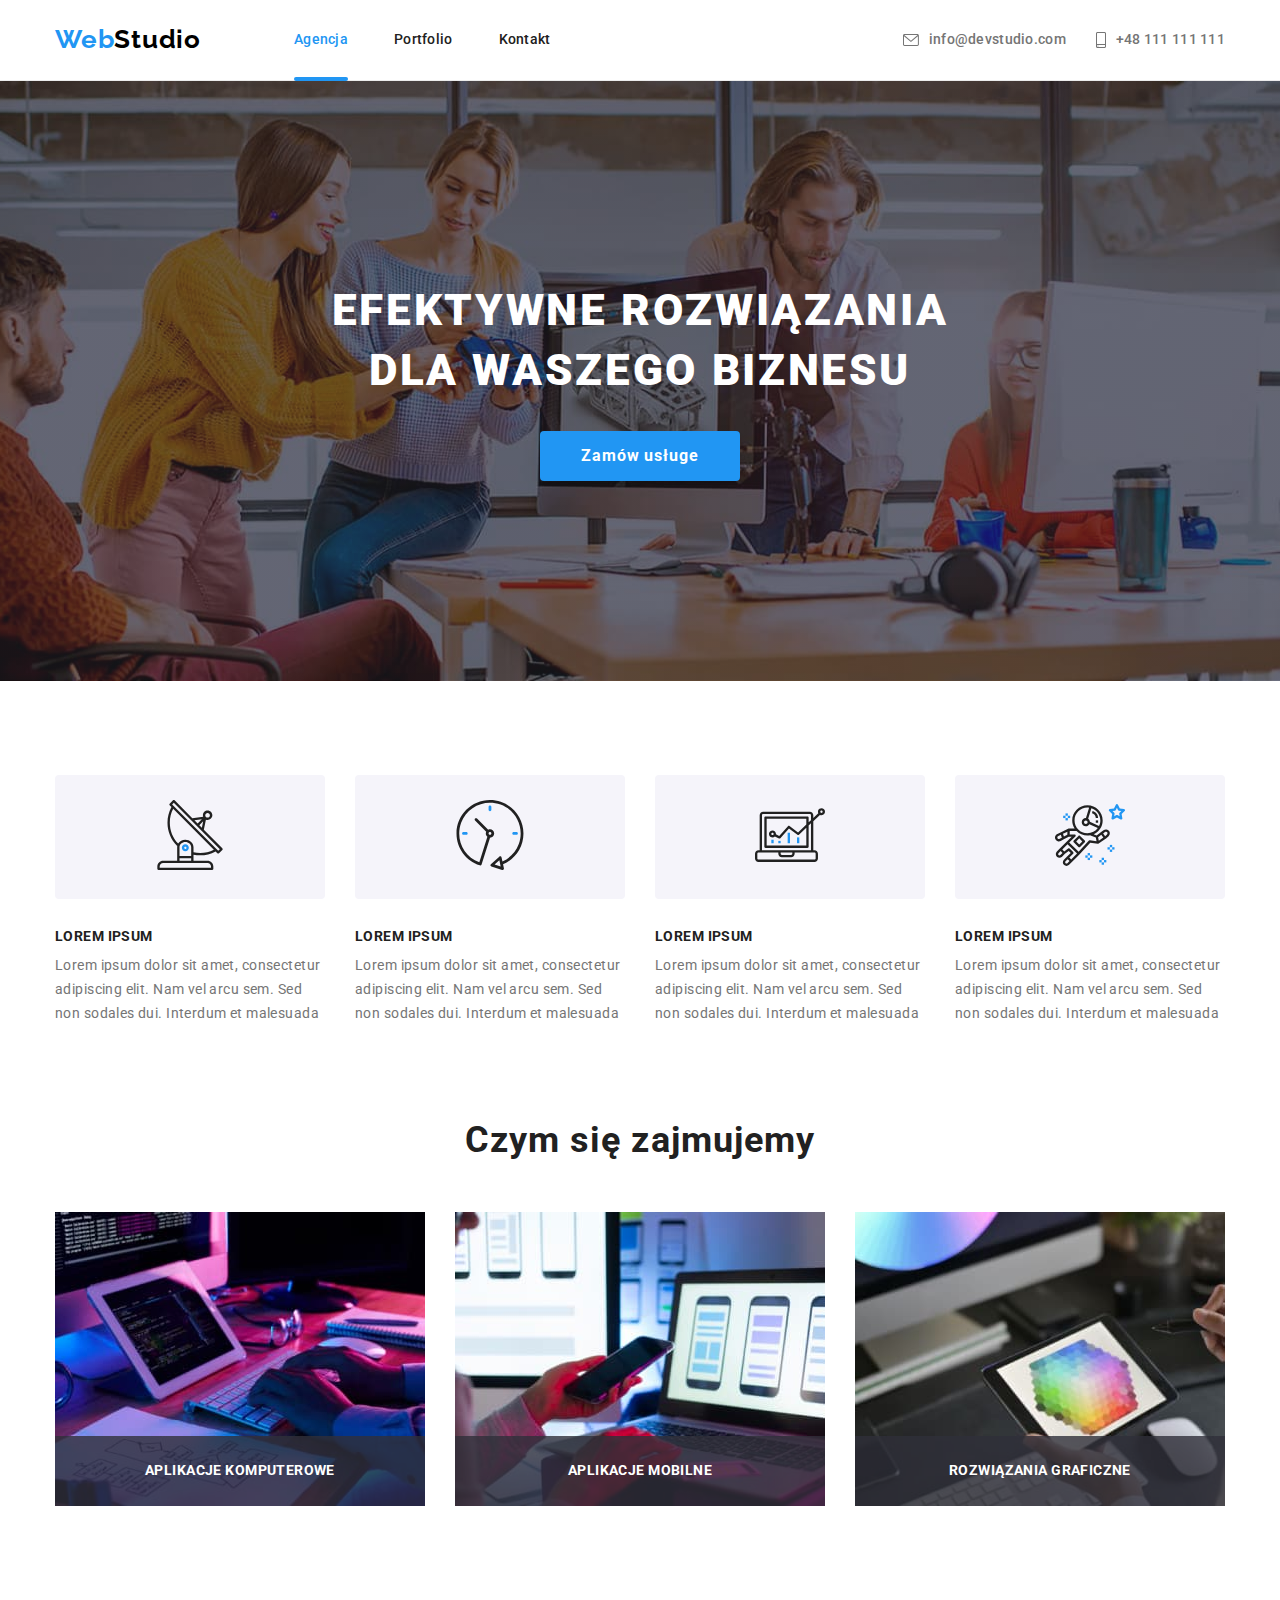
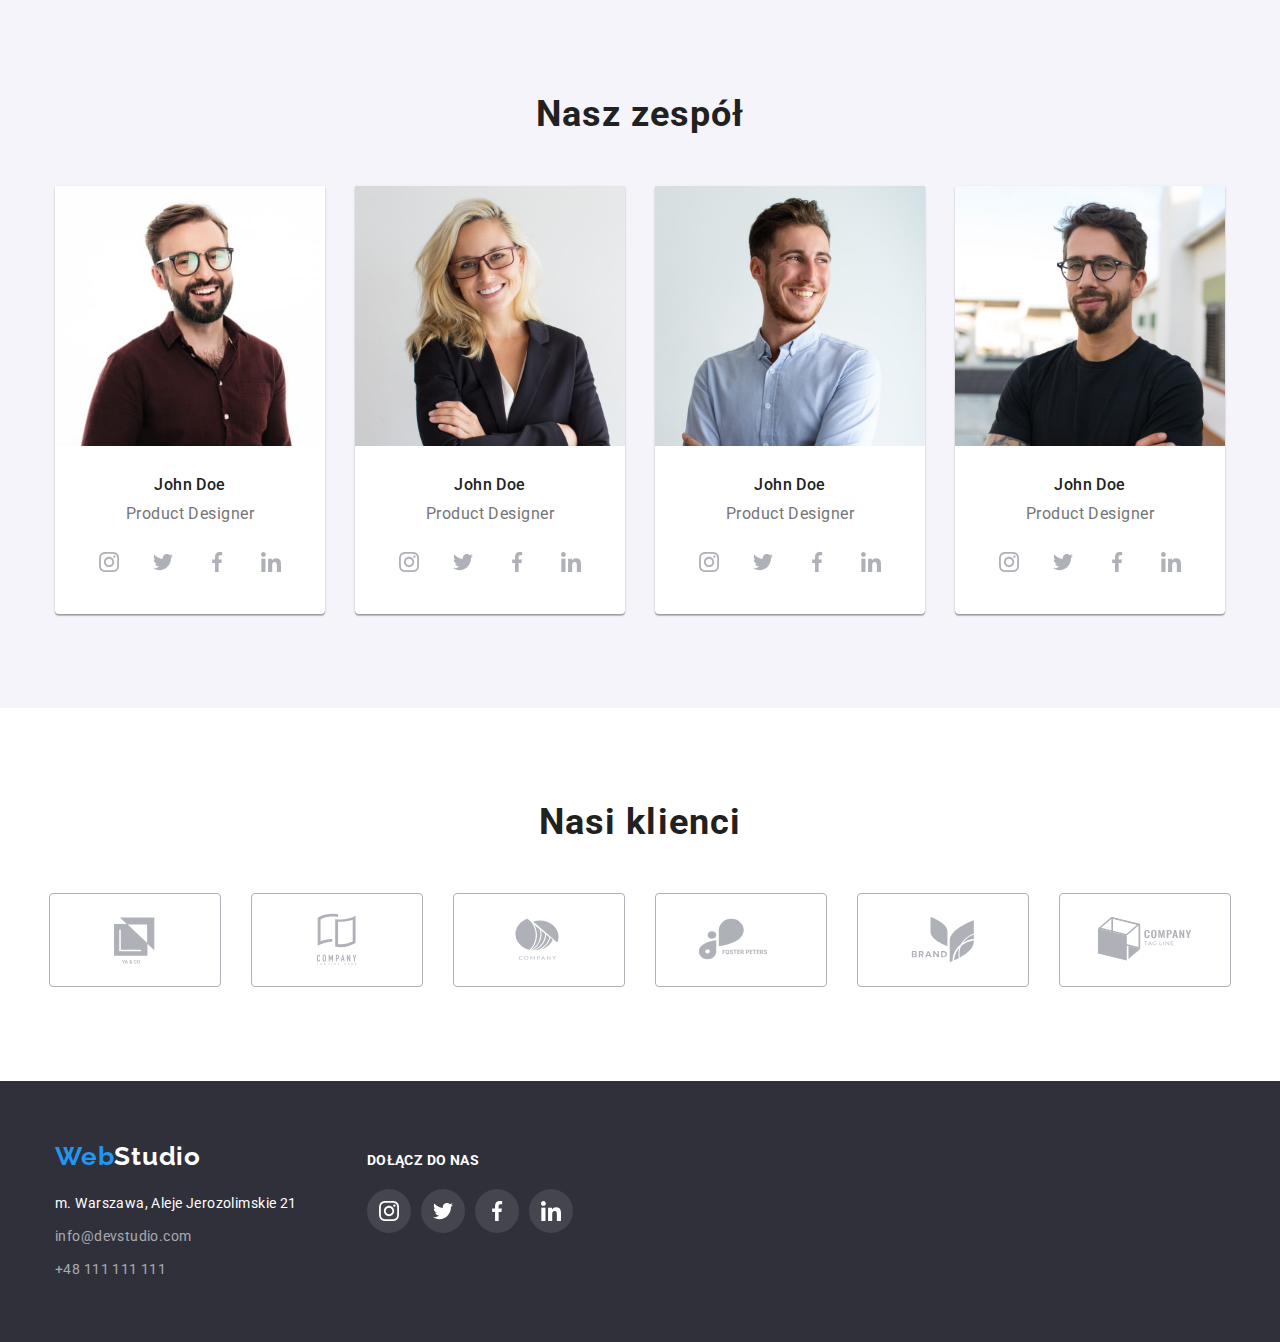
==== commit 06abb6f0: "changed header" ====
--- a/index.html
+++ b/index.html
@@ -24,16 +24,18 @@
         <!-- HEADER -->
         <header class="header">
             <div class="container header-container">
-                <!-- HEADER LOGO -->
-                <a href="./index.html" class="header-logo"
-                    >Web<span class="header-logo-span">Studio</span></a
-                >
-                <!-- HEADER NAV -->
-                <nav class="header-nav">
-                    <a href="./index.html" class="header-nav-item-active header-nav-item">Agencja</a>
-                    <a href="./portfolio.html" class="header-nav-item">Portfolio</a>
-                    <a href="#" class="header-nav-item">Kontakt</a>
-                </nav>
+                <div class="header-container-nav">
+                    <!-- HEADER LOGO -->
+                    <a href="./index.html" class="header-logo"
+                        >Web<span class="header-logo-span">Studio</span></a
+                    >
+                    <!-- HEADER NAV -->
+                    <nav class="header-nav">
+                        <a href="./index.html" class="header-nav-item-active header-nav-item">Agencja</a>
+                        <a href="./portfolio.html" class="header-nav-item">Portfolio</a>
+                        <a href="#" class="header-nav-item">Kontakt</a>
+                    </nav>
+                </div>
                 <!-- HEADER CONTACT -->
                 <div class="header-contact">
                     <a href="mailto:info@devstudio.com" class="header-contact-link"
@@ -57,7 +59,7 @@
             <section class="studio-solution">
                 <div class="container studio-solution-cointainer">
                     <h1 class="studio-solution-title">EFEKTYWNE ROZWIĄZANIA DLA WASZEGO BIZNESU</h1>
-                    <button type="button" class="studio-solution-btn">Zamów usługe</button>
+                    <button type="button" class="studio-solution-btn" data-modal-open>Zamów usługe</button>
                 </div>
             </section>
             <!-- ADVENTAGES -->
@@ -322,6 +324,7 @@
         <!-- FOOTER -->
         <footer class="footer">
             <div class="container footer-box">
+                <!-- FOOTER LOGO + ADDRESS -->
                 <div class="footer-container">
                     <!-- FOOTER LOGO-->
                     <a href="./index.html" class="footer-logo"
@@ -336,6 +339,7 @@
                         <a href="tel:+48111111111" class="footer-addres-link">+48 111 111 111</a>
                     </address>
                 </div>
+                <!-- FOOTER SOCIAL -->
                 <div class="footer-social">
                     <p class="footer-social-title">Dołącz do nas</p>
                     <div class="footer-social-box">
@@ -363,6 +367,16 @@
                 </div>
             </div>
         </footer>
+        <!-- SCRIPT TO OPEN FORM -->
+        <div class="backdrop is-hidden" data-modal>
+            <div class="modal">
+                <button type="button" class="modal-close-btn" data-modal-close>
+                    <svg width="18" height="18">
+                        <use href="./images/icons.svg#icon-close-btn"></use>
+                    </svg>
+                </button>
+            </div>
+        </div>
         <script src="./js/modal.js"></script>
     </body>
 </html>
--- a/css/style.css
+++ b/css/style.css
@@ -15,6 +15,9 @@
     --color-background-icon-footer: rgba(255, 255, 255, 0.1);
     --trans-duration-tfunction: 250ms cubic-bezier(0.4, 0, 0.2, 1);
     --color-background-img-overlay: rgba(47, 48, 58, 0.8);
+    --color-background-portfolio-img-overlay: rgba(33, 150, 243, 0.9);
+    --color-background-modal: 0px 1px 3px rgba(0, 0, 0, 0.12), 0px 1px 1px rgba(0, 0, 0, 0.14),
+        0px 2px 1px rgba(0, 0, 0, 0.2);
 }
 
 /* GLOBAL STYLES */
@@ -61,9 +64,16 @@
 .header-container {
     display: flex;
     align-items: center;
+    justify-content: space-between;
+    /* gap: 371px; */
     /* padding-top: 24px;
     padding-bottom: 25px; */
 }
+.header-container-nav {
+    display: flex;
+    align-items: center;
+    gap: 93px;
+}
 
 .header-logo {
     font-family: 'Raleway';
@@ -72,7 +82,7 @@
     line-height: 1.2;
     letter-spacing: 0.03em;
     color: var(--color-hover);
-    margin-right: 93px;
+    /* margin-right: 93px; */
 }
 .header-logo-span {
     color: var(--color-text-main-black);
@@ -81,7 +91,7 @@
     display: flex;
     align-items: center;
     gap: 46px;
-    margin-right: 371px;
+    /* margin-right: 371px; */
     /* position: relative; */
     /* padding-top: 32px;
     padding-bottom: 32px; */
@@ -480,6 +490,34 @@
     box-shadow: 0px 1px 1px rgba(0, 0, 0, 0.12), 0px 4px 4px rgba(0, 0, 0, 0.06),
         1px 4px 6px rgba(0, 0, 0, 0.16);
 }
+.portfolio-projects-figure:is(:hover, :focus) .portfolio-projects-figure-overlay {
+    transform: translateY(0);
+}
+.portfolio-projects-figure-img {
+    position: relative;
+    overflow: hidden;
+}
+.portfolio-projects-figure-overlay {
+    position: absolute;
+    width: 100%;
+    height: 100%;
+    top: 0;
+    left: 0;
+    transform: translateY(101%);
+    transition: transform var(--trans-duration-tfunction);
+}
+.portfolio-projects-figure-overlay-description {
+    font-family: 'Roboto';
+    font-style: normal;
+    font-weight: 400;
+    font-size: 18px;
+    line-height: 1.56;
+    letter-spacing: 0.03em;
+    color: var(--color-text-main-light);
+    background-color: var(--color-background-portfolio-img-overlay);
+    height: 100%;
+    padding: 49px 45px 49px 24px;
+}
 .portfolio-projects-figure-title {
     font-weight: 700;
     font-size: 18px;
@@ -501,3 +539,55 @@
     border-left: 1px solid var(--color-line-projects-figcaption);
     padding: 20px 24px;
 }
+
+/* MODAL FORM */
+
+.backdrop {
+    position: fixed;
+    width: 100%;
+    height: 100%;
+    top: 0;
+    right: 0;
+    background-color: rgba(0, 0, 0, 0.2);
+    display: flex;
+    justify-content: center;
+    align-items: center;
+    transition-property: visibility, opacity, transform;
+    transition-duration: 1250ms;
+    transition-timing-function: cubic-bezier(0.4, 0, 0.2, 1);
+    cursor: not-allowed;
+}
+.modal {
+    position: absolute;
+    width: 528px;
+    height: 581px;
+    background-color: var(--color-text-main-light);
+    box-shadow: var(--color-background-modal);
+    border-radius: 4px;
+    transition: transform 1250ms;
+    transform: scale(1) rotateX(360deg) rotateY(-360deg) rotateZ(360deg) translateX(0px) translateY(0px) translateZ(0px) skewX(0deg) skewY(0deg);
+    cursor: auto;
+}
+.modal-close-btn {
+    display: flex;
+    fill: var(--color-text-main-black);
+    background-color: inherit;
+    border: 1px solid rgba(0, 0, 0, 0.1);
+    border-radius: 50%;
+    padding: 6px;
+    position: absolute;
+    top: 8px;
+    right: 8px;
+}
+
+.is-hidden {
+    opacity: 0;
+    visibility: hidden;
+    pointer-events: none;
+    /* transform: scale(13) rotate(360deg) translate(-50%, -50%); */
+}
+.is-hidden .modal {
+    /* transform: rotate(360deg) translate(-50%, -50%) ; */
+    /* transform: scaleX(2) scaleY(2) scaleZ(-3) rotateX(360deg) rotateY(-360deg) rotateZ(360deg) translateX(0px) translateY(0px) translateZ(0px) skewX(0deg) skewY(0deg); */
+    transform: scale(2);
+}
